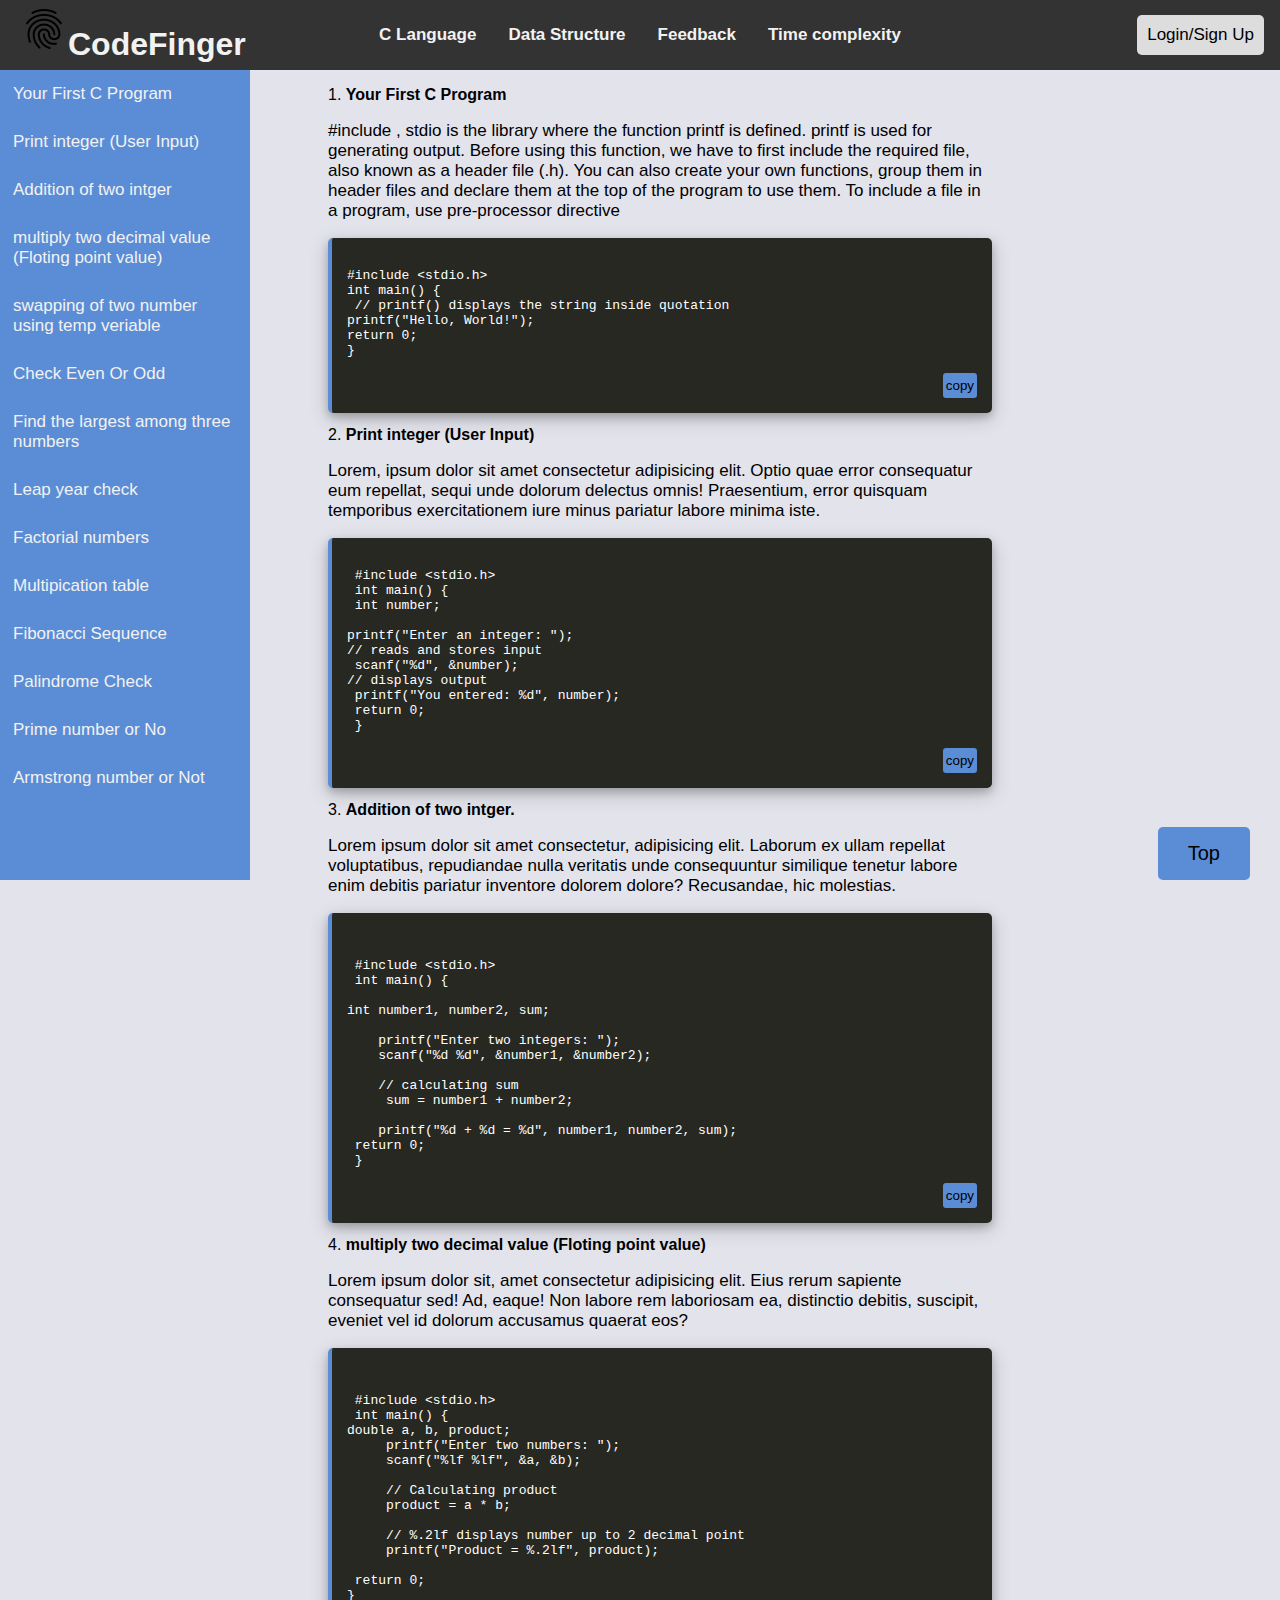
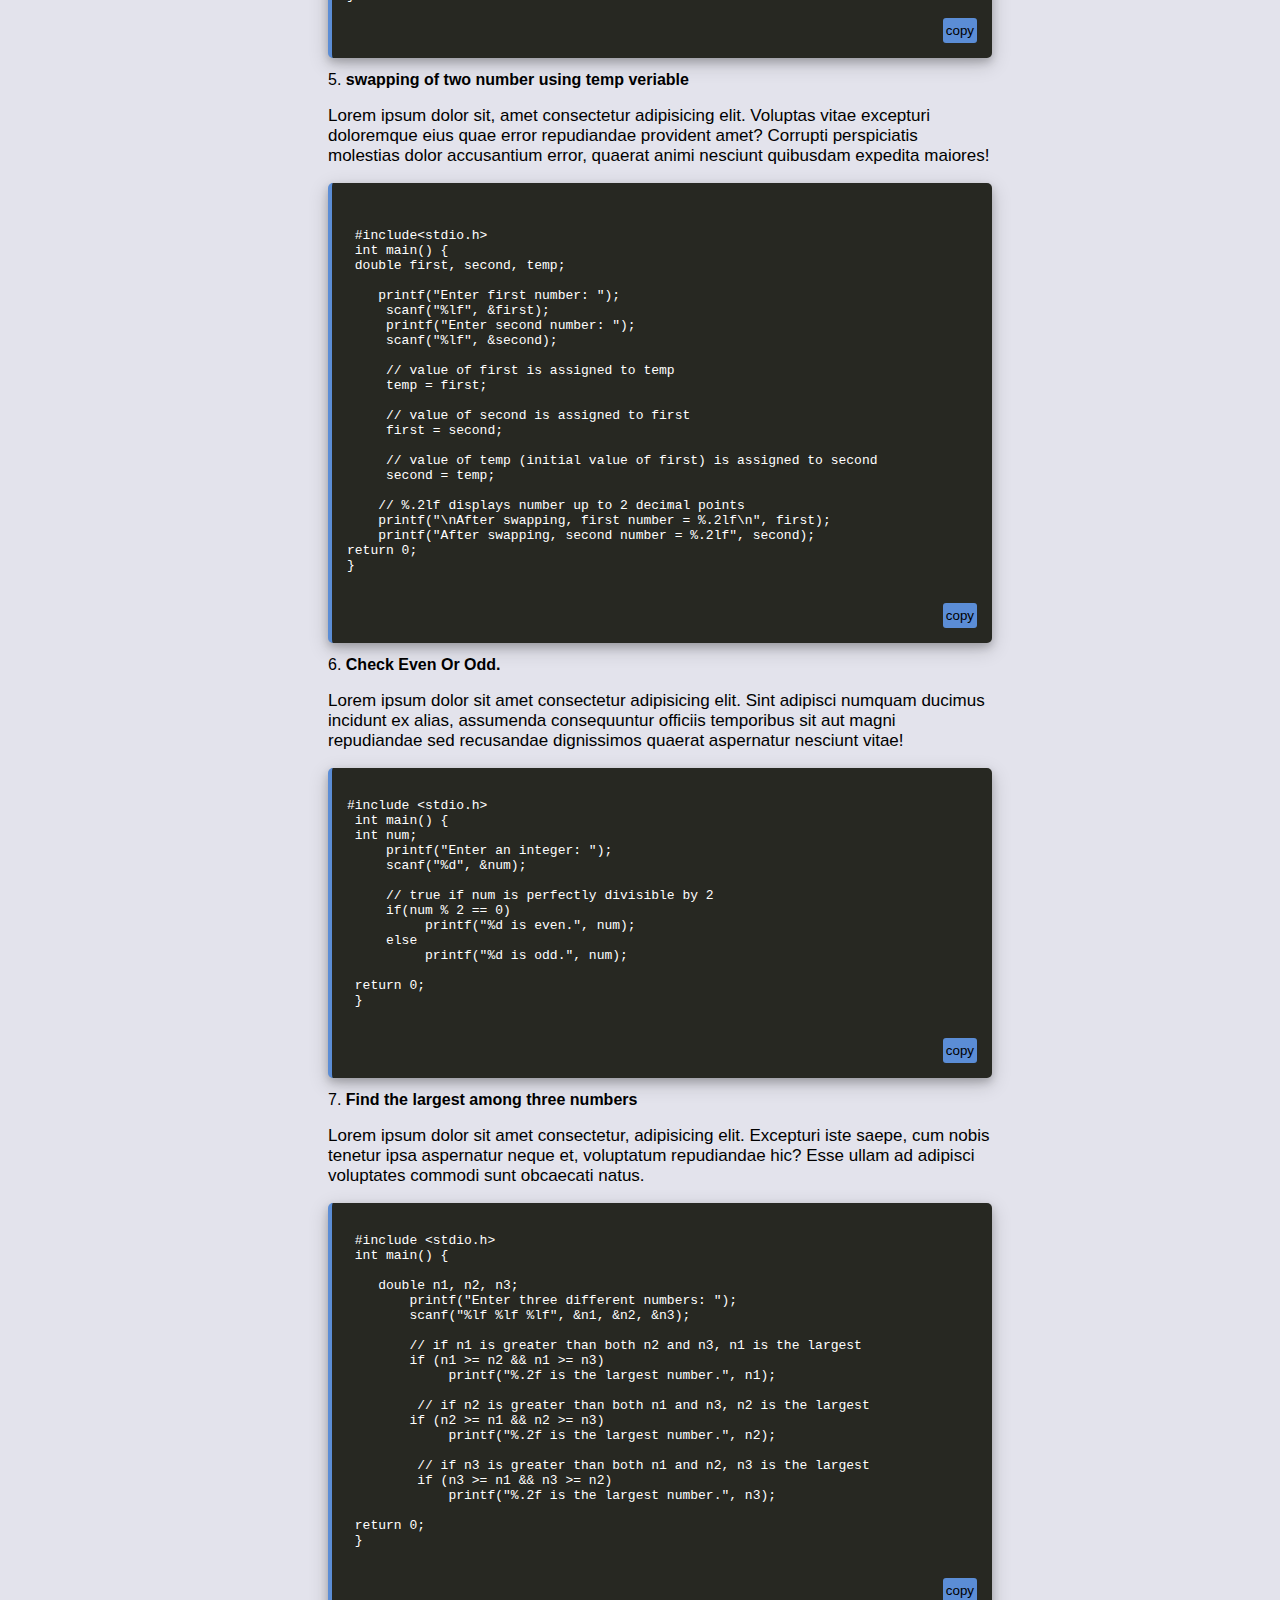
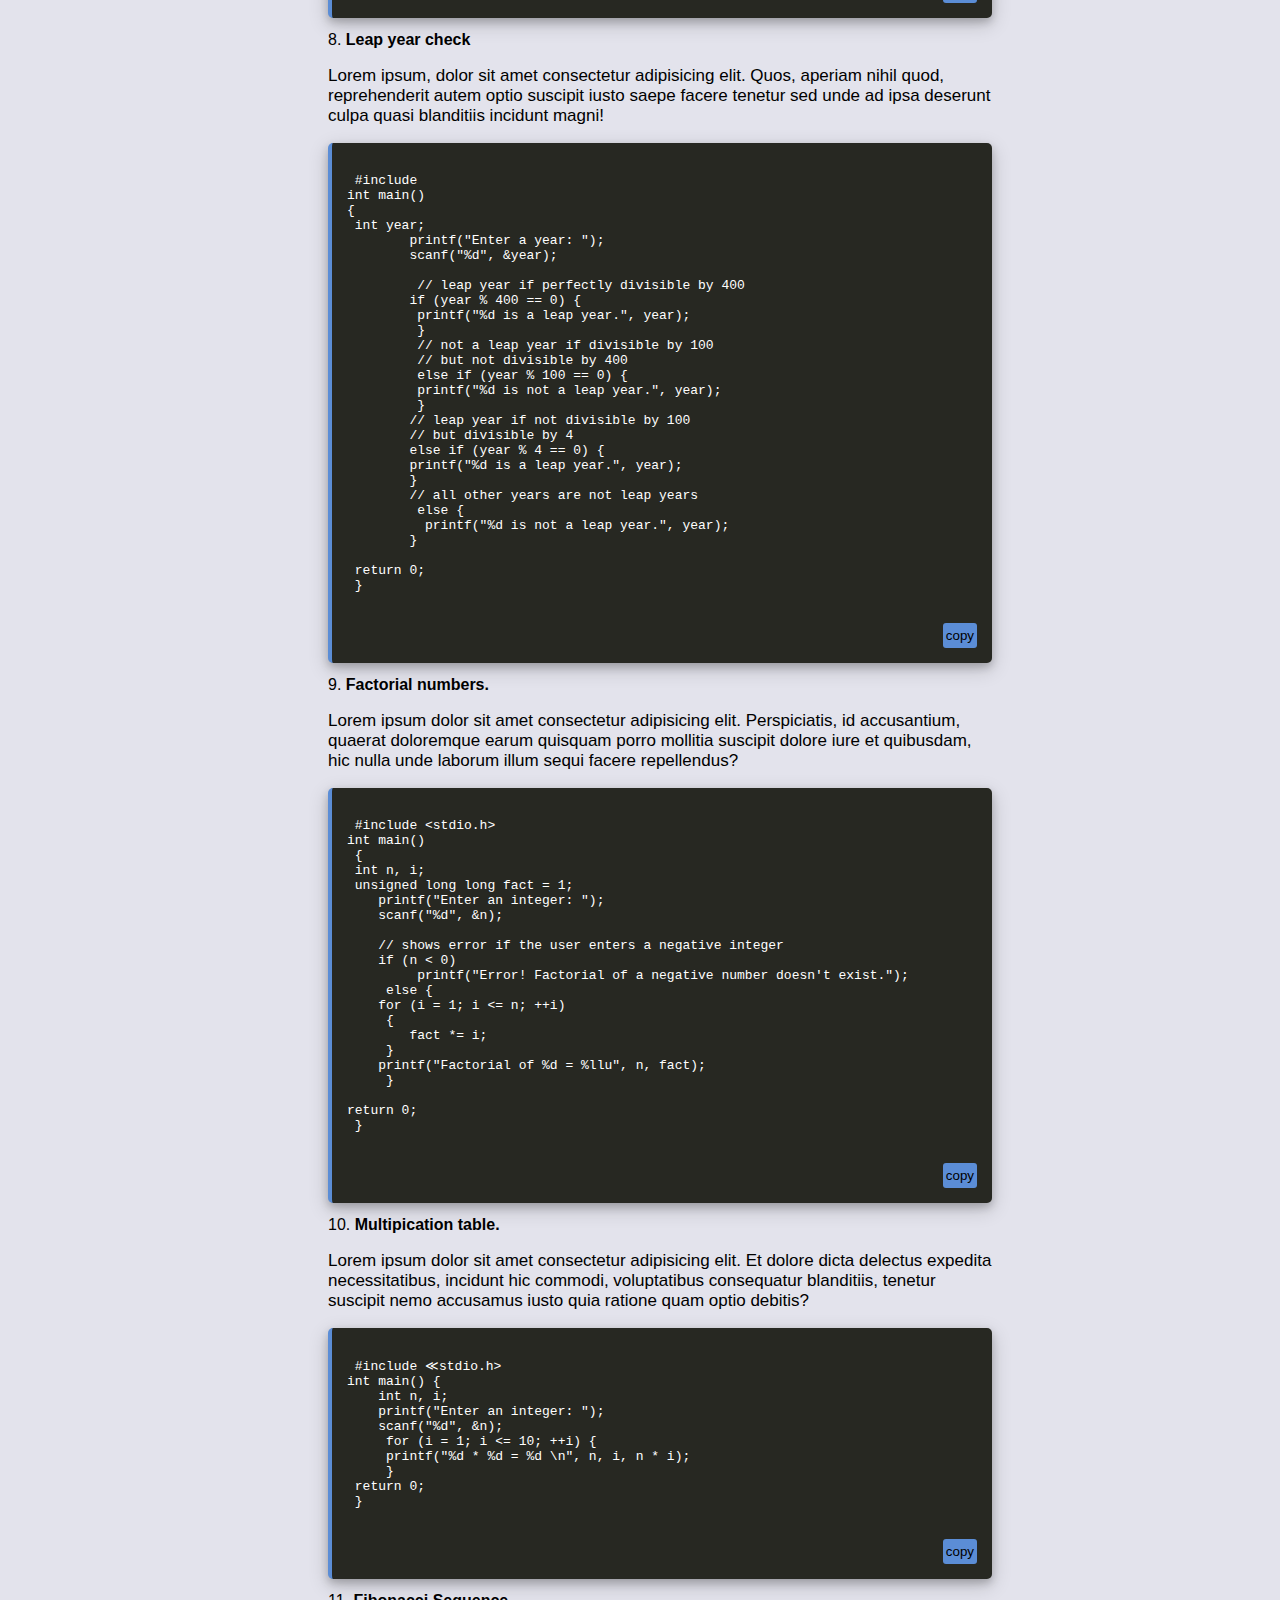
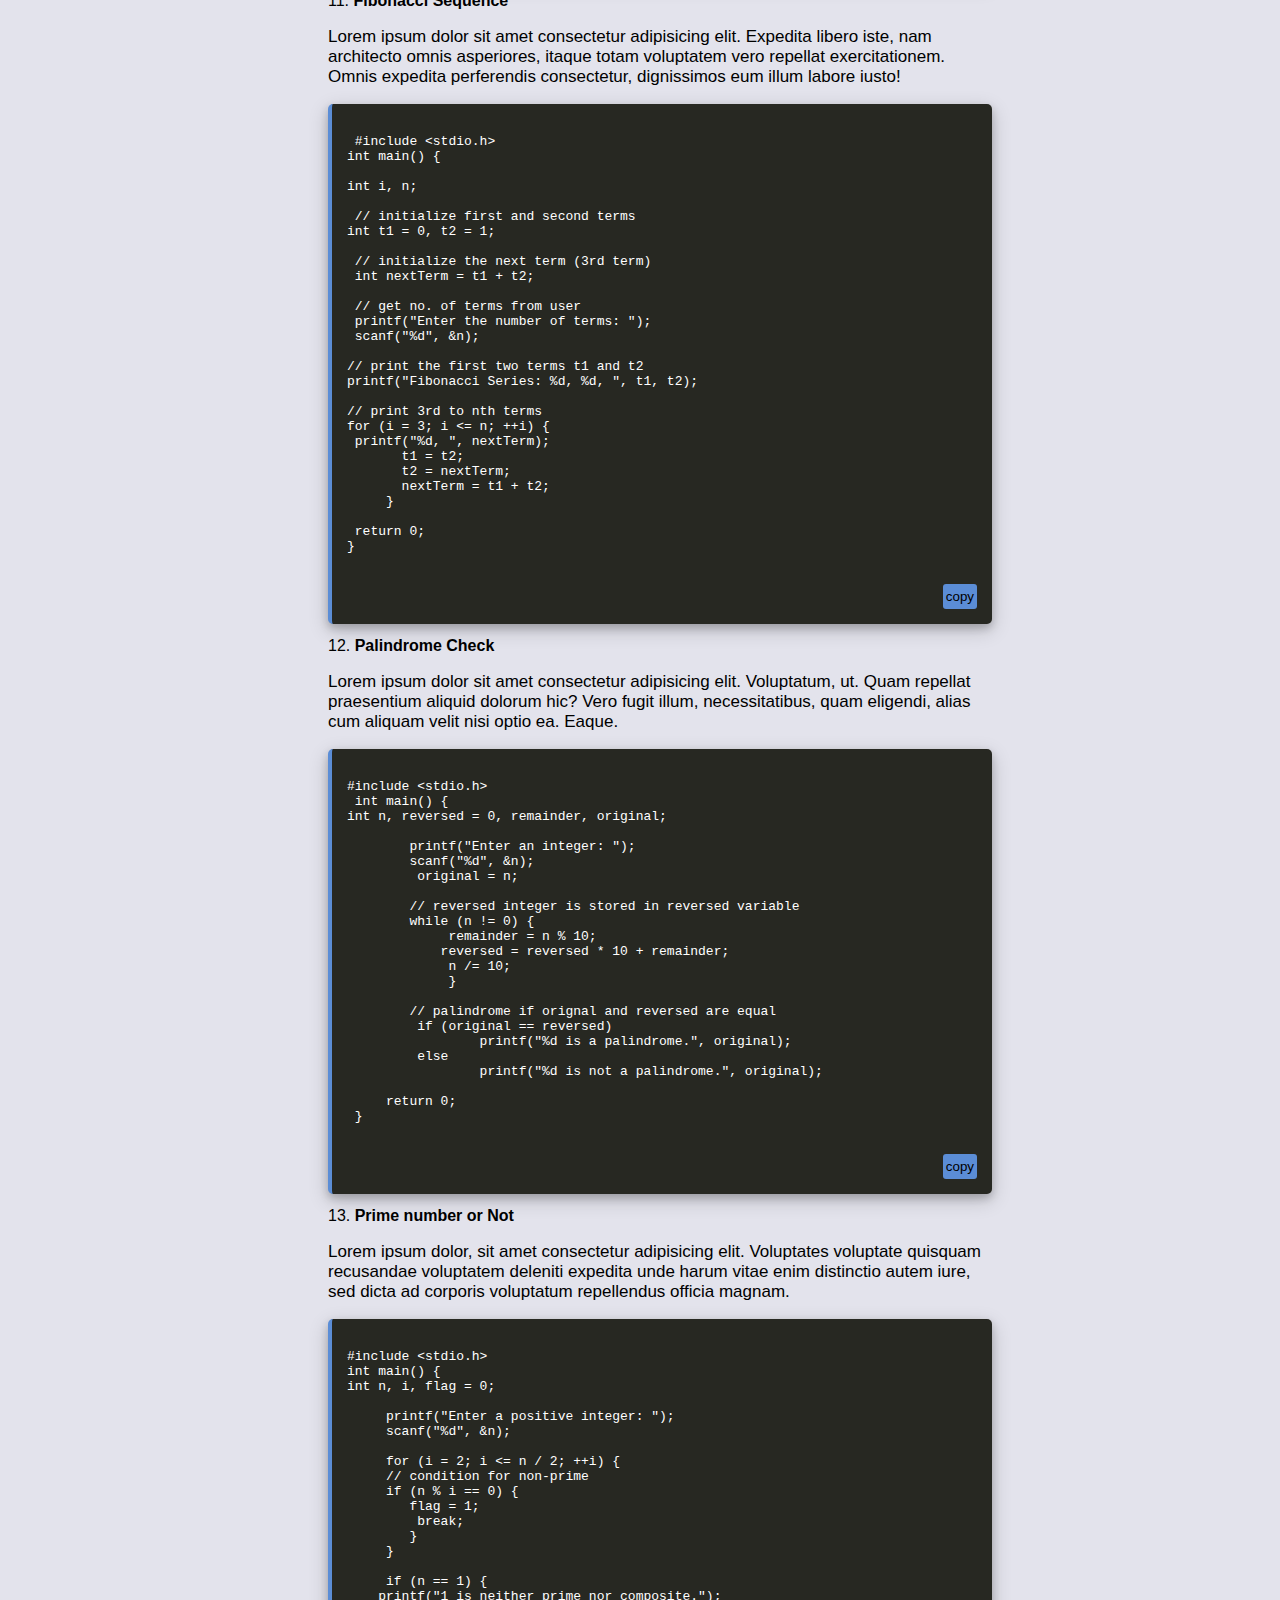
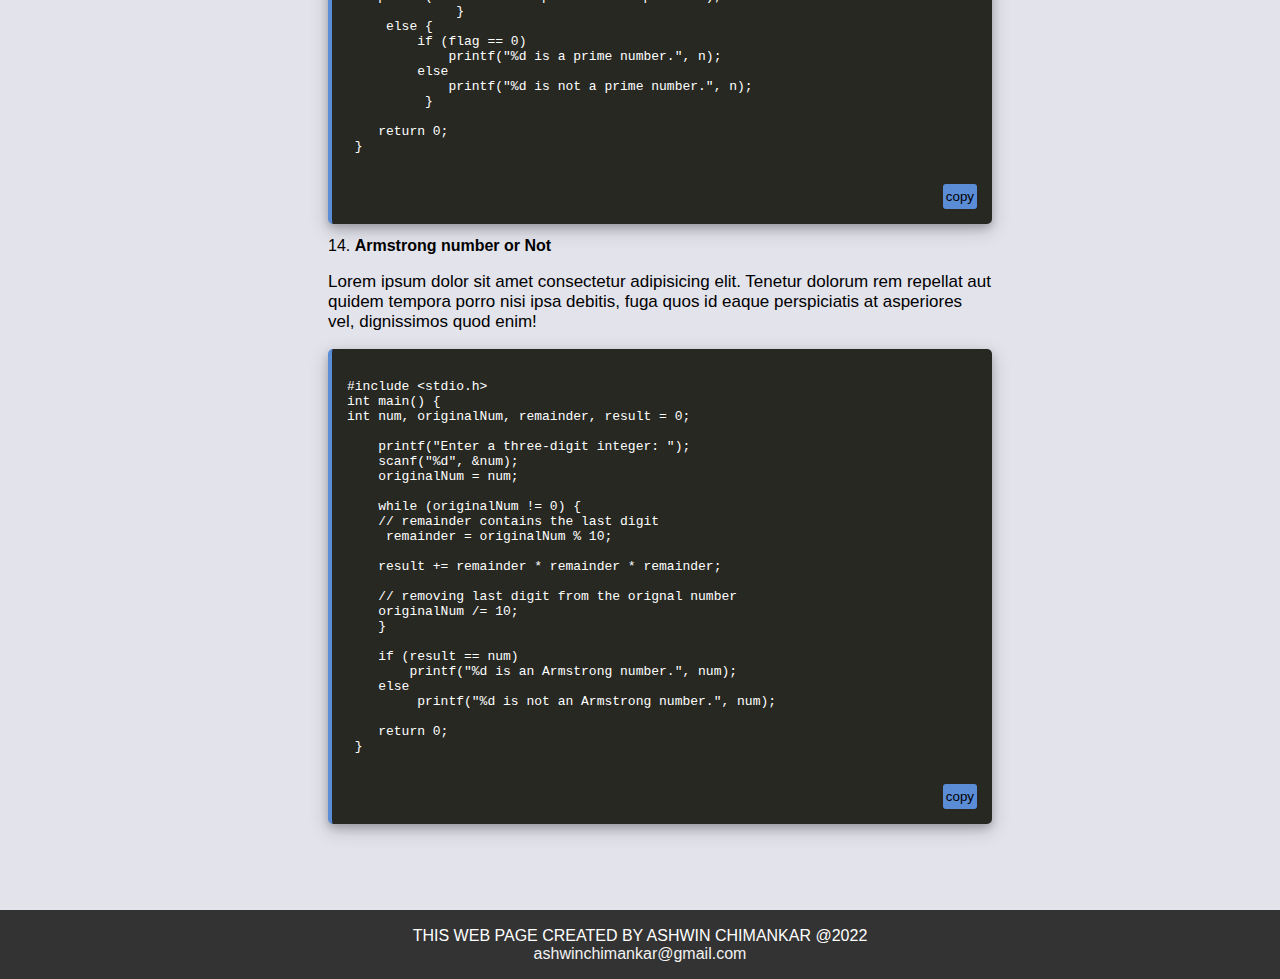
==== c_language.html @ a2d475c0 "new code" ====
<!DOCTYPE html>
<html lang="en">

<head>
    <meta charset="UTF-8">
    <meta name="viewport" content="width=device-width, initial-scale=1.0">
    
    <link rel="preconnect" href="https://fonts.googleapis.com">
    <link rel="preconnect" href="https://fonts.gstatic.com" crossorigin>
    <link href="https://fonts.googleapis.com/css2?family=Karla:wght@200&display=swap" rel="stylesheet">
        <link rel="stylesheet" href="indexpage.css">

     
    <title>c language</title>
</head>

<body>
    
    <button onclick="topFunction()" id="myBtn" title="Go to top">Top</button>
    <nav class="navbar">
        <a href="index.html" target="_self" >
        <div class="logo">
            <span >
              
                    <img src="finger.png" class="finbtn"/>
                  
                </span>
                
            <span class="logoname">
           <h1></b>CodeFinger</b></h1>
        </span>
          </div></a>
        <div class="navelement">
            <b>
                
        <a href="c_language.html" class="a">C Language</a>
        <a href="data_structure.html" class="a">Data Structure</a>
        <a href="feedback.html" class="a">Feedback</a>
        <a href="table.html" class="a">Time complexity</a>
        
    </b>
    </div>
  
        <div class="login-container"><!--buttons for Login/Sign Up-->
            <button type="submit">Login/Sign Up</button>
        </div> 


        <div class="linksection">
            <div class="linksection" id="linksec">
                <a href="#section1" class="link">Your First C Program</a>
                <a href="#section2" class="link">Print integer (User Input)</a>
                <a href="#section3" class="link">Addition of two intger</a>
                <a href="#section4" class="link">multiply two decimal value (Floting point value)</a>
                <a href="#section5" class="link">swapping of two number using temp veriable</a>
                <a href="#section6" class="link">Check Even Or Odd</a>
                <a href="#section7" class="link">Find the largest among three numbers</a>
                <a href="#section8" class="link">Leap year check</a>
                <a href="#section9" class="link">Factorial numbers</a>
                <a href="#section10" class="link">Multipication table</a>
                <a href="#section11" class="link">Fibonacci Sequence</a>
                <a href="#section12" class="link">Palindrome Check</a>
                <a href="#section13" class="link">Prime number or No</a>
                <a href="#section14" class="link">Armstrong number or Not</a>
            </div>
            </div>
        
    </nav>
      
    <!--<nav>
    <span class="logo"><img src="copy.png" alt=""></span>
    <div class="content center">
         C language Cheatsheet
    </div>
    </nav>-->

<main>
    
 <div class="container1">
    <ol>
        <li><b id="section1">Your First C Program </b>
            <p class="detail">#include <stdio.h>, stdio is the library where the function printf is defined. printf is used for generating output. Before using this function, we have to first include the required file, also known as a header file (.h).

                You can also create your own functions, group them in header files and declare them at the top of the program to use them. To include a file in a program, use pre-processor directive</p>
                
                
             <pre class="panda"><code id="content-copy"> 
#include &lt;stdio.h&gt;
int main() {
 // printf() displays the string inside quotation
printf("Hello, World!");
return 0;
}
</code>
    <button  id="btn-copy" onclick="copy('content-copy')" class="btn" >copy</button>
</pre>
            </li> 


            
  <li><b id="section2">Print integer (User Input)</b>
    <p class="detail">Lorem, ipsum dolor sit amet consectetur adipisicing elit. Optio quae error consequatur eum repellat, sequi unde dolorum delectus omnis! Praesentium, error quisquam temporibus exercitationem iure minus pariatur labore minima iste.</p>
          <pre class="panda"><code id="content-copy2">
 #include &lt;stdio.h&gt;
 int main() {   
 int number;
                                                
printf("Enter an integer: ");                                           
// reads and stores input
 scanf("%d", &number);                                               
// displays output
 printf("You entered: %d", number);                                    
 return 0;
 }
</code>
   <button  id="btn-copy2" onclick="copy('content-copy2')" class="btn" >copy</button> 
</pre>
</li> 
    

 <li><b id="section3">Addition of two intger.</b>
    <p class="detail">Lorem ipsum dolor sit amet consectetur, adipisicing elit. Laborum ex ullam repellat voluptatibus, repudiandae nulla veritatis unde consequuntur similique tenetur labore enim debitis pariatur inventore dolorem dolore? Recusandae, hic molestias.</p>
        <pre class="panda"><code id="content-copy3">
            
 #include &lt;stdio.h&gt;
 int main() {    
                    
int number1, number2, sum;
                        
    printf("Enter two integers: ");
    scanf("%d %d", &number1, &number2);
                    
    // calculating sum
     sum = number1 + number2;      
                        
    printf("%d + %d = %d", number1, number2, sum);
 return 0;
 }                         
   </code>
   <button  id="btn-copy3" onclick="copy('content-copy3')" class="btn" >copy</button> 
</pre>
           </li> 


 <li><b id="section4">multiply two decimal value (Floting point value)</b>
    <p class="detail">Lorem ipsum dolor sit, amet consectetur adipisicing elit. Eius rerum sapiente consequatur sed! Ad, eaque! Non labore rem laboriosam ea, distinctio debitis, suscipit, eveniet vel id dolorum accusamus quaerat eos?</p>
          <pre class="panda"><code id="content-copy4">
            
 #include &lt;stdio.h&gt;
 int main() {
double a, b, product;
     printf("Enter two numbers: ");
     scanf("%lf %lf", &a, &b);  
                 
     // Calculating product
     product = a * b;
                
     // %.2lf displays number up to 2 decimal point
     printf("Product = %.2lf", product);
                    
 return 0;
}
</code>
<button  id="btn-copy4" onclick="copy('content-copy4')" class="btn" >copy</button> 
</pre>
</li>
<!--<button type="button" class="btn" onclick="CopyToClipboard('copy_txt');return false;">copy</button> -->


<li><b id="section5">swapping of two number using temp veriable</b>
    <p class="detail">Lorem ipsum dolor sit, amet consectetur adipisicing elit. Voluptas vitae excepturi doloremque eius quae error repudiandae provident amet? Corrupti perspiciatis molestias dolor accusantium error, quaerat animi nesciunt quibusdam expedita maiores!</p>
    <pre class="panda"><code id="content-copy5">
        
 #include&lt;stdio.h&gt;
 int main() {
 double first, second, temp;
         
    printf("Enter first number: ");
     scanf("%lf", &first);
     printf("Enter second number: ");
     scanf("%lf", &second);
        
     // value of first is assigned to temp
     temp = first;
        
     // value of second is assigned to first
     first = second;
        
     // value of temp (initial value of first) is assigned to second
     second = temp;
        
    // %.2lf displays number up to 2 decimal points
    printf("\nAfter swapping, first number = %.2lf\n", first);
    printf("After swapping, second number = %.2lf", second);
return 0;
}

</code>
<button  id="btn-copy5" onclick="copy('content-copy5')" class="btn" >copy</button> 
</pre>
</li>
 

<li><b id="section6">Check Even Or Odd.</b>
    <p class="detail">
        Lorem ipsum dolor sit amet consectetur adipisicing elit. Sint adipisci numquam ducimus incidunt ex alias, assumenda consequuntur officiis temporibus sit aut magni repudiandae sed recusandae dignissimos quaerat aspernatur nesciunt vitae!
    </p>
    <pre class="panda"><code id="content-copy6">
#include &lt;stdio.h&gt;
 int main() {
 int num;
     printf("Enter an integer: ");
     scanf("%d", &num);
        
     // true if num is perfectly divisible by 2
     if(num % 2 == 0)
          printf("%d is even.", num);
     else
          printf("%d is odd.", num);
            
 return 0;
 }
                                 
</code>
<button  id="btn-copy6" onclick="copy('content-copy6')" class="btn" >copy</button> 
</pre>
       </li>


       
<li><b id="section7">Find the largest among three numbers</b>
    <p class="detail">Lorem ipsum dolor sit amet consectetur, adipisicing elit. Excepturi iste saepe, cum nobis tenetur ipsa aspernatur neque et, voluptatum repudiandae hic? Esse ullam ad adipisci voluptates commodi sunt obcaecati natus.</p>
    <pre class="panda"><code id="content-copy7">
 #include &lt;stdio.h&gt;
 int main() {

    double n1, n2, n3;
        printf("Enter three different numbers: ");
        scanf("%lf %lf %lf", &n1, &n2, &n3);
        
        // if n1 is greater than both n2 and n3, n1 is the largest
        if (n1 >= n2 && n1 >= n3)
             printf("%.2f is the largest number.", n1);
        
         // if n2 is greater than both n1 and n3, n2 is the largest
        if (n2 >= n1 && n2 >= n3)
             printf("%.2f is the largest number.", n2);
        
         // if n3 is greater than both n1 and n2, n3 is the largest
         if (n3 >= n1 && n3 >= n2)
             printf("%.2f is the largest number.", n3);
        
 return 0;
 }
                   
</code>
<button  id="btn-copy7" onclick="copy('content-copy7')" class="btn" >copy</button> 
</pre>
       </li>

 <li><b id="section8">Leap year check</b>
    <p class="detail">Lorem ipsum, dolor sit amet consectetur adipisicing elit. Quos, aperiam nihil quod, reprehenderit autem optio suscipit iusto saepe facere tenetur sed unde ad ipsa deserunt culpa quasi blanditiis incidunt magni!</p>
        <pre class="panda"><code id="content-copy8">
 #include <stdio.h>
int main() 
{
 int year;
        printf("Enter a year: ");
        scanf("%d", &year);
                
         // leap year if perfectly divisible by 400
        if (year % 400 == 0) {
         printf("%d is a leap year.", year);
         }
         // not a leap year if divisible by 100
         // but not divisible by 400
         else if (year % 100 == 0) {
         printf("%d is not a leap year.", year);
         }
        // leap year if not divisible by 100
        // but divisible by 4
        else if (year % 4 == 0) {
        printf("%d is a leap year.", year);
        }
        // all other years are not leap years
         else {
          printf("%d is not a leap year.", year);
        }
                
 return 0;
 }
                       
    </code>
    <button  id="btn-copy8" onclick="copy('content-copy8')" class="btn" >copy</button> 
</pre>
           </li>

<li><b id="section9">Factorial numbers.</b>
    <p class="detail">Lorem ipsum dolor sit amet consectetur adipisicing elit. Perspiciatis, id accusantium, quaerat doloremque earum quisquam porro mollitia suscipit dolore iure et quibusdam, hic nulla unde laborum illum sequi facere repellendus?</p>
        <pre class="panda"><code id="content-copy9">
 #include &lt;stdio.h&gt;
int main()
 {
 int n, i;
 unsigned long long fact = 1;
    printf("Enter an integer: ");
    scanf("%d", &n);
            
    // shows error if the user enters a negative integer
    if (n &lt; 0)
         printf("Error! Factorial of a negative number doesn't exist.");
     else {
    for (i = 1; i &lt;= n; ++i)
     {
        fact *= i;
     }
    printf("Factorial of %d = %llu", n, fact);
     }
            
return 0;
 }
            
    </code>
    <button  id="btn-copy9" onclick="copy('content-copy9')" class="btn" >copy</button> 
</pre>
</li>


<li><b id="section10">Multipication table.</b>
    <p class="detail">Lorem ipsum dolor sit amet consectetur adipisicing elit. Et dolore dicta delectus expedita necessitatibus, incidunt hic commodi, voluptatibus consequatur blanditiis, tenetur suscipit nemo accusamus iusto quia ratione quam optio debitis?</p>
    <pre class="panda"><code id="content-copy10">
 #include &ll;stdio.h&gt;
int main() {
    int n, i;
    printf("Enter an integer: ");
    scanf("%d", &n);
     for (i = 1; i &lt;= 10; ++i) {
     printf("%d * %d = %d \n", n, i, n * i);
     }
 return 0;
 }
                   
</code>
<button  id="btn-copy10" onclick="copy('content-copy10')" class="btn" >copy</button> 
</pre>
</li>


<li><b id="section11">Fibonacci Sequence</b>
    <p class="detail">Lorem ipsum dolor sit amet consectetur adipisicing elit. Expedita libero iste, nam architecto omnis asperiores, itaque totam voluptatem vero repellat exercitationem. Omnis expedita perferendis consectetur, dignissimos eum illum labore iusto!</p>
    <pre class="panda"><code id="content-copy11">
 #include &lt;stdio.h&gt;
int main() {
            
int i, n;
            
 // initialize first and second terms
int t1 = 0, t2 = 1;
            
 // initialize the next term (3rd term)
 int nextTerm = t1 + t2;
            
 // get no. of terms from user
 printf("Enter the number of terms: ");
 scanf("%d", &n);
            
// print the first two terms t1 and t2
printf("Fibonacci Series: %d, %d, ", t1, t2);
            
// print 3rd to nth terms
for (i = 3; i &lt;= n; ++i) {
 printf("%d, ", nextTerm);
       t1 = t2;
       t2 = nextTerm;
       nextTerm = t1 + t2;
     }
            
 return 0;
}
                               
</code>
<button  id="btn-copy11" onclick="copy('content-copy11')" class="btn" >copy</button> 
</pre>
</li>


<li><b id="section12">Palindrome Check</b>
    <p class="detail">Lorem ipsum dolor sit amet consectetur adipisicing elit. Voluptatum, ut. Quam repellat praesentium aliquid dolorum hic? Vero fugit illum, necessitatibus, quam eligendi, alias cum aliquam velit nisi optio ea. Eaque.</p>
    <pre class="panda"><code id="content-copy12">
#include &lt;stdio.h&gt;
 int main() {
int n, reversed = 0, remainder, original;
                
        printf("Enter an integer: ");
        scanf("%d", &n);
         original = n;
            
        // reversed integer is stored in reversed variable
        while (n != 0) {
             remainder = n % 10;
            reversed = reversed * 10 + remainder;
             n /= 10;
             }
            
        // palindrome if orignal and reversed are equal
         if (original == reversed)
                 printf("%d is a palindrome.", original);
         else
                 printf("%d is not a palindrome.", original);
            
     return 0;
 }
                   
</code>
<button  id="btn-copy12" onclick="copy('content-copy12')" class="btn" >copy</button> 
</pre>
</li>



<li><b id="section13">Prime number or Not</b>
    <p class="detail">Lorem ipsum dolor, sit amet consectetur adipisicing elit. Voluptates voluptate quisquam recusandae voluptatem deleniti expedita unde harum vitae enim distinctio autem iure, sed dicta ad corporis voluptatum repellendus officia magnam.</p>
    <pre class="panda"><code id="content-copy13">
#include &lt;stdio.h&gt;
int main() {
int n, i, flag = 0;
             
     printf("Enter a positive integer: ");
     scanf("%d", &n);
            
     for (i = 2; i &lt;= n / 2; ++i) {
     // condition for non-prime
     if (n % i == 0) {
        flag = 1;
         break;
        }
     }
            
     if (n == 1) {
    printf("1 is neither prime nor composite.");
              } 
     else {
         if (flag == 0)
             printf("%d is a prime number.", n);
         else
             printf("%d is not a prime number.", n);
          }
            
    return 0;
 }
                   
</code>
<button  id="btn-copy13" onclick="copy('content-copy13')" class="btn" >copy</button> 
</pre>
</li>



<li><b id="section14">Armstrong number or Not</b>
    <p class="detail">Lorem ipsum dolor sit amet consectetur adipisicing elit. Tenetur dolorum rem repellat aut quidem tempora porro nisi ipsa debitis, fuga quos id eaque perspiciatis at asperiores vel, dignissimos quod enim!</p>
    <pre class="panda"><code id="content-copy14">
#include &lt;stdio.h&gt;
int main() {
int num, originalNum, remainder, result = 0;
           
    printf("Enter a three-digit integer: ");
    scanf("%d", &num);
    originalNum = num;
        
    while (originalNum != 0) {
    // remainder contains the last digit
     remainder = originalNum % 10;
                
    result += remainder * remainder * remainder;
                
    // removing last digit from the orignal number
    originalNum /= 10;
    }
        
    if (result == num)
        printf("%d is an Armstrong number.", num);
    else
         printf("%d is not an Armstrong number.", num);
        
    return 0;
 }
                       
</code>
<button  id="btn-copy14" onclick="copy('content-copy14')" class="btn" >copy</button> 
</pre>
</li>
    </ol>
 </div>

 
 
</main>

<footer> 
    <p>THIS WEB PAGE CREATED BY ASHWIN CHIMANKAR @2022<br>
    <a href="ashwinchimankar@gmail.com">ashwinchimankar@gmail.com</a></p>
  </footer>
 </body>
  <script src="maincode.js"></script>
 </html>
---- indexpage.css ----
body,html {padding:0;scroll-behavior: smooth;  }

body {
  font-family: 'Karla', sans-serif;
  font-family: 'Open Sans', sans-serif;
  font-family: 'Roboto', sans-serif;
  background-color: #e3e3ec;
 
  margin: 0px;
  padding: 0px;
  /*background: url('abc.png');*/
}

.dropbtn {
  background-color: rgb(91, 141, 214);
  color: white;
  padding: 16px;
  font-size: 16px;
  border: none;
  
}

.dropdown {
  float: left;
  position: absolute;
  top: 50%;
  left: 50%;
  
}

.dropdown-content {
  display: none;
  position: absolute;
  background-color: #f1f1f1;
  min-width: 160px;
  

}

.dropdown-content a {
  color: black;
  padding: 12px 16px;
  text-decoration: none;
  display: block;
}

.dropdown-content a:hover {background-color: #ddd;}

.dropdown:hover .dropdown-content {display: block;}





#myBtn {
  
  position: fixed;
  bottom: 20px;
  right: 30px;
  font-size: 20px;
  border: none;
  background-color:  rgb(91, 141, 214);
  color: black;
  cursor: pointer;
  padding: 15px 30px;
  border-radius: 5px;
 
}

.navbar {
  overflow: hidden;
  background-color: #333;
  position:fixed;
  height: 70px;
  top: 0;
  width: 100%;
}
.navelement{
  float: none;
  position: absolute;
  top: 50%;
  left: 50%;
  transform: translate(-50%, -50%);
}

.login-container button {
  float: right;
  padding: 10px;
  padding-top: 10px;
  margin-top: 15px;
  margin-right: 16px;
  background: #ddd;
  font-size: 17px;
  border: none;
  cursor: pointer;
  border-radius: 5px;
}

.login-container button:hover {
  background: rgb(127, 147, 236);
}
.logo{
  
  float: left;
  color: #f2f2f2;
  padding-left: 20px;
  padding-top: 5px;
}
.logoname{
  float: right;
  
}

.detail{
  font-style: normal;
  font-size: 17px;
}

.linksection {
  position: fixed;
  left: 0;
  text-align: end;
 background-color: rgb(91, 141, 214); 
  width: 250px;
  margin: 35px 0px;

  
}
.link{
  border-radius: 3px;
  margin: 0px 3px;
  text-align: left;
 
}
.linksection a{
  text-decoration: none;
  color:white;
  
  
}

.linksection a:hover{
  background: #ddd;
  color: black;
}


.linksection a {
  float: left;
  display: block;
  color: #f2f2f2;
  text-align: left;
  padding: 14px 10px;
  text-decoration: none;
  font-size: 17px;
  
}
#linksec{
  overflow-y: scroll;
  overflow-x: hidden;
  height: 90%;
}



.panda{
 
  background: #272822;
  color: rgb(255, 255, 255);
  border-radius: 5px;
  padding-left: 15px;
  padding-right: 15px;
  padding-bottom: 15px;
  padding-top: 15px;
  overflow: auto;
  border-left: 4px solid  rgb(91, 141, 214);
 box-shadow: 0 4px 8px 0 rgba(0, 0, 0, 0.2), 0 6px 20px 0 rgba(0, 0, 0, 0.19);
  
}
.btn{
  float: right;
  border-radius: 3px;
  border: none;
  padding: 5px 3px;
  background-color: rgb(91, 141, 214);
  
}
.btn:hover{
  cursor: pointer;
}


.navelement a {
  float: left;
  display: block;
  color: #f2f2f2;
  text-align: center;
  padding: 14px 16px;
  text-decoration: none;
  font-size: 17px;
}

.navelement a:hover {
  background: #ddd;
  color: black;
  border-bottom: 4px solid  rgb(91, 141, 214);
}



.container1{
  /* background-color: red; */
  width: 55vw;
  padding: 70px 50px;
  margin: auto;
  list-style-position: inside;
  
  /*font-family: 'Roboto', sans-serif;
  font-weight: bold;*/
}

.form-container {
  width: 600px;
  margin: auto;
 
}

.form-box{
  background-color: #333;
  
  padding: 0px 15px;
  height: 700px;
 overflow: hidden;
 border-radius: 5px;
  
}
.img{
  margin: 80px 0px;
  padding: 0px 10px;
}


  input[type=text],input[type=mail],textarea {
    width: 530px;
    padding: 15px;
    margin: 5px 0 22px 0;
    border: none;
    background: #f1f1f1;
    resize: none;
  }
  
  input[type=text]:focus, input[type=password]:focus {
    background-color: #ddd;
    outline: none;
  }
  
  /* Set a style for the submit button */
  .formbtn {
    background-color:rgb(91, 141, 214);
    color: white;
    padding: 16px 20px;
    border: none;
    cursor: pointer;
  border-radius: 5px;
   
  }
  
  #color{
    color: #f1f1f1;
  }

/*query for code font size*/ 
  @media screen and (max-width: 550px){
    .container1{ font-size: 12px ; }
  }
  
/*query for code detail font size*/
  @media screen and (max-width: 550px){
    .detail{ font-size: 15px ; }
  }

/*for container size*/
  @media screen and (max-width: 260px){
    .container1{ width: auto ; padding: 70px 8px; }
  }

@media screen and (max-width: 550px){
  .container1{ width: auto ; margin: auto; padding: 70px 10px;}
}

@media screen and (max-width: 550px){
  .container1{ width: auto ; margin: auto; padding: 70px 10px;}
}

@media screen and (max-width: 1000px){
  .container1{ width: auto  ; margin: auto; padding: 70px 10px; }
}


@media screen and (max-width: 580px){
  .img{ background-image: none; background-color: #333;}
}



@media screen and (max-width: 570px){
  #myBtn{ padding: 8px 8px; font-size: 15px;}
}


/*for size bar */

@media screen and (max-width : 1920px){
  .linksection{
  visibility:visible;
  }
}
@media screen and (max-width : 1000px){
 
 .linksection{
  visibility:hidden;
  }
}




@media screen and (max-width : 1920px){
  .navelement{
  visibility:visible;
  }
}
@media screen and (max-width : 800px){
 
 .navelement{
  visibility:hidden;
  }
}





footer {
  text-align: center;
  padding: 1px;
  background-color: rgb(51 51 51);
  color: white;
  overflow: hidden;
}

footer a{
  text-decoration: none;
  color: #f2f2f2;
}
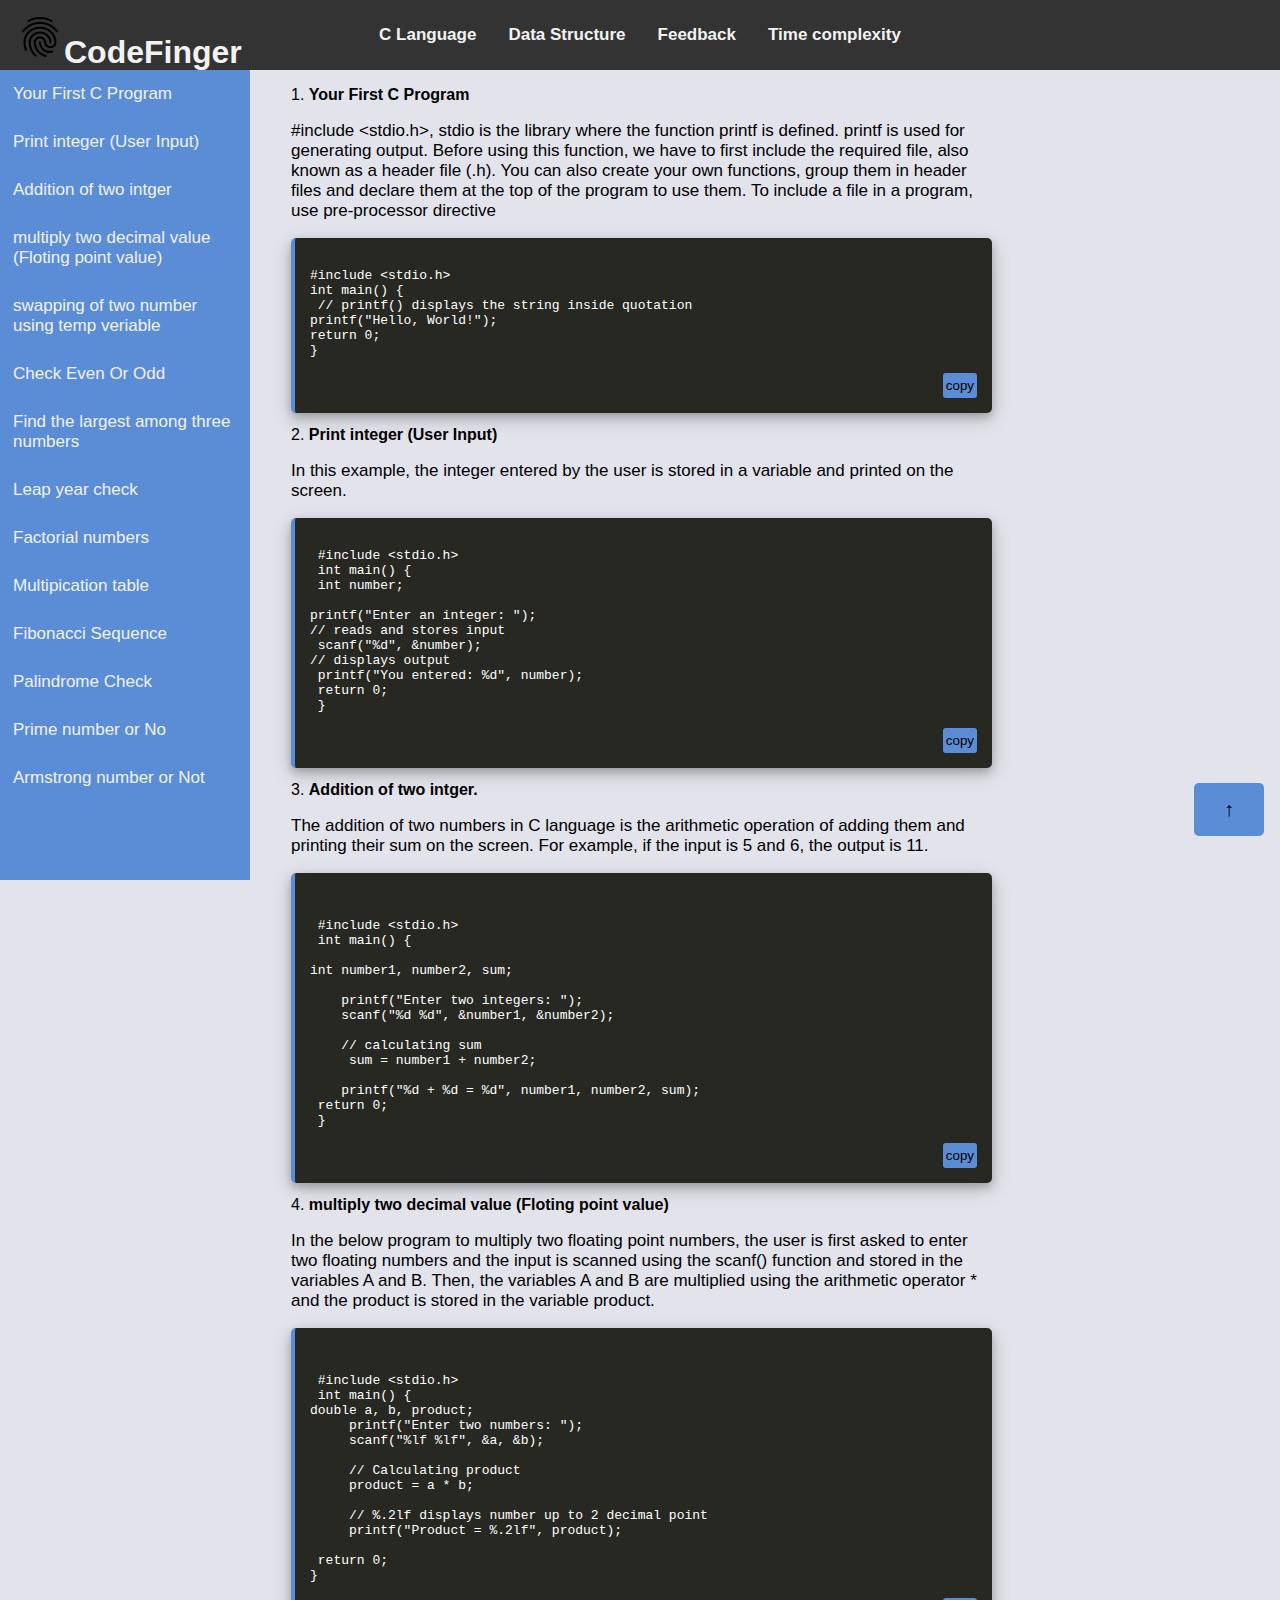
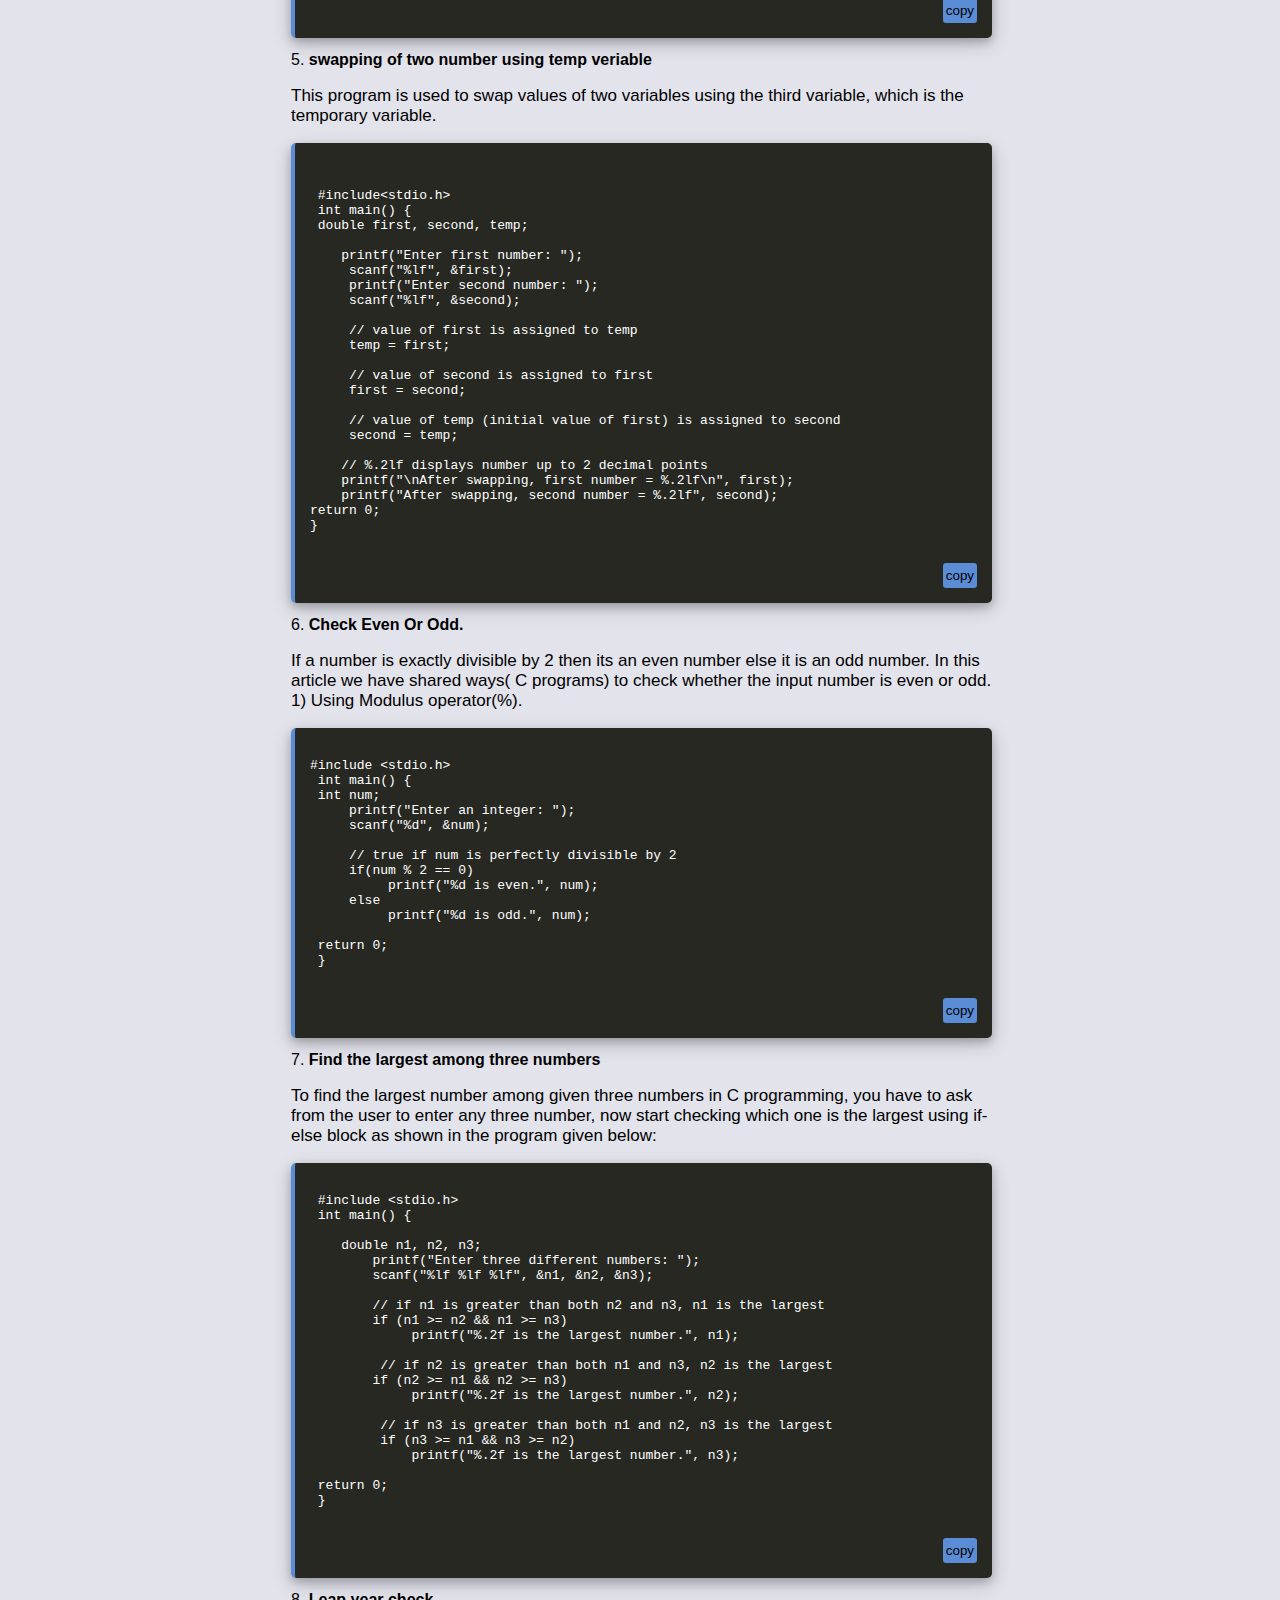
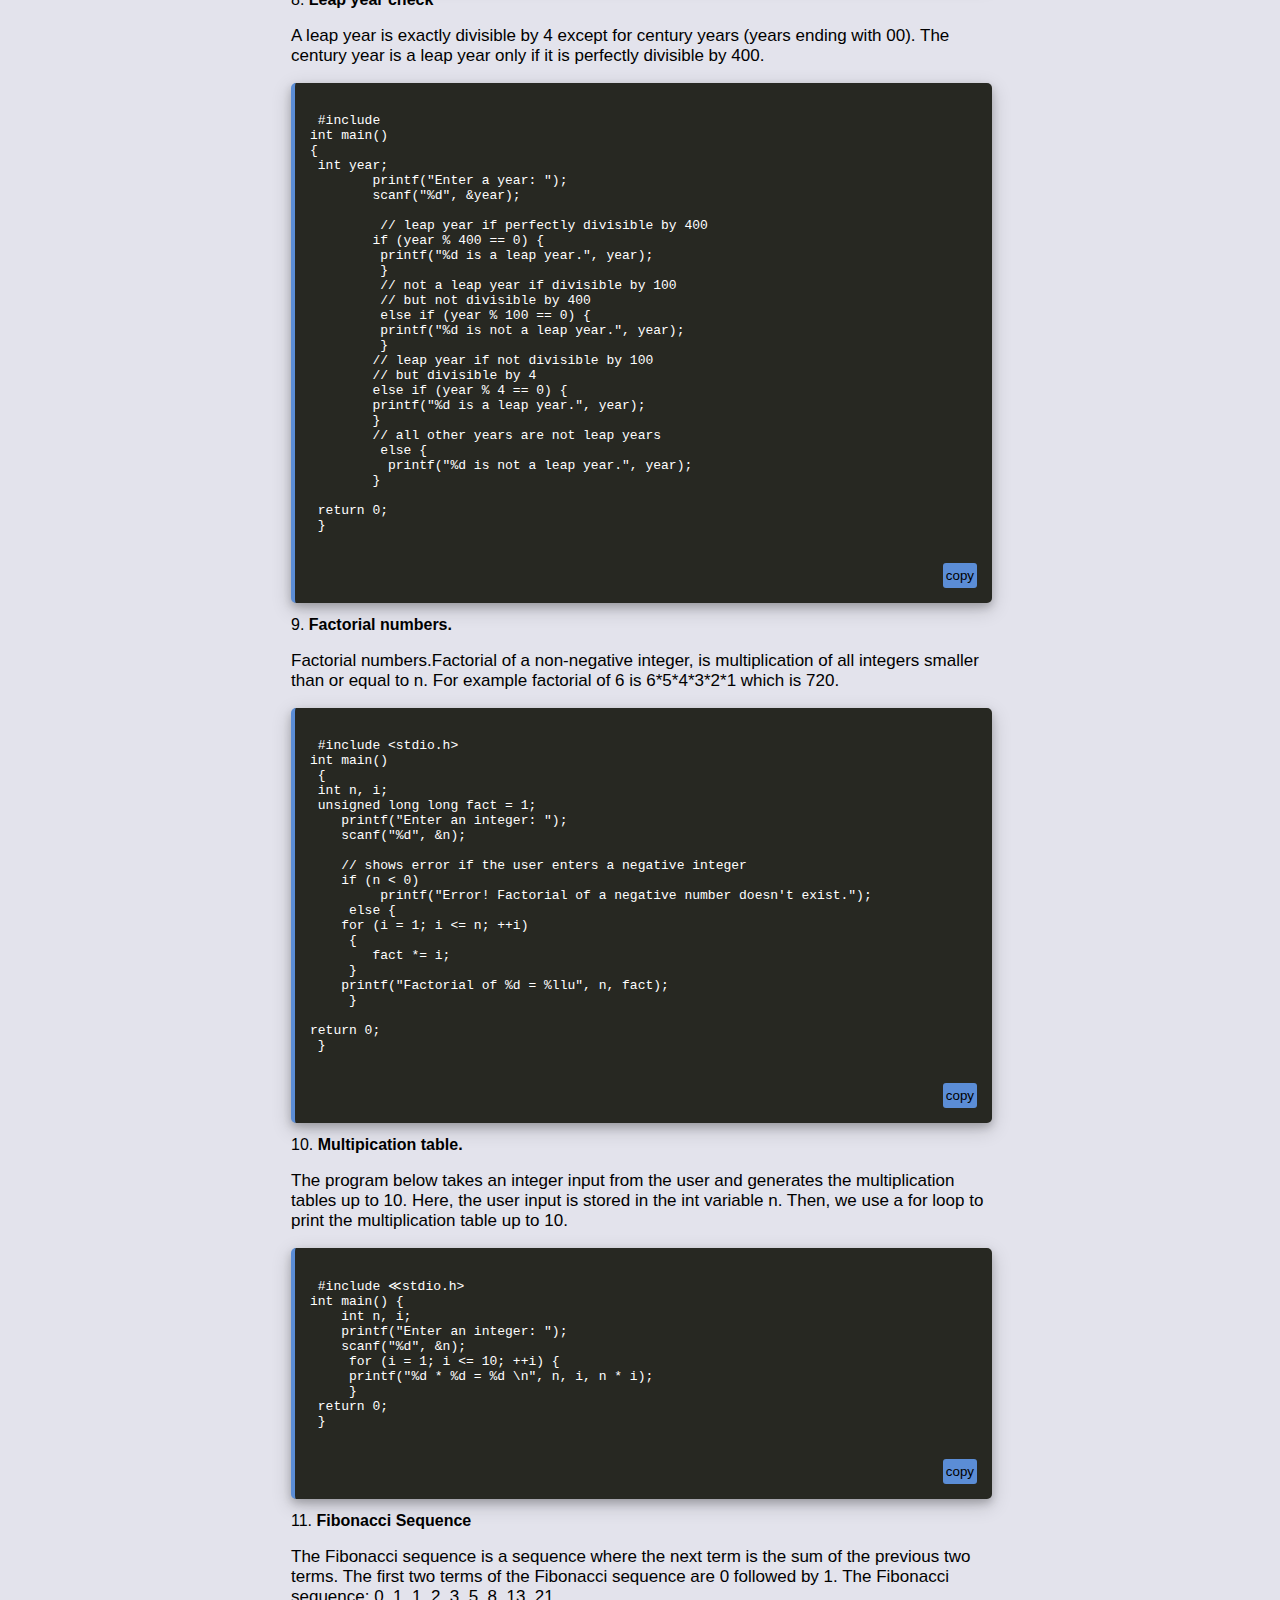
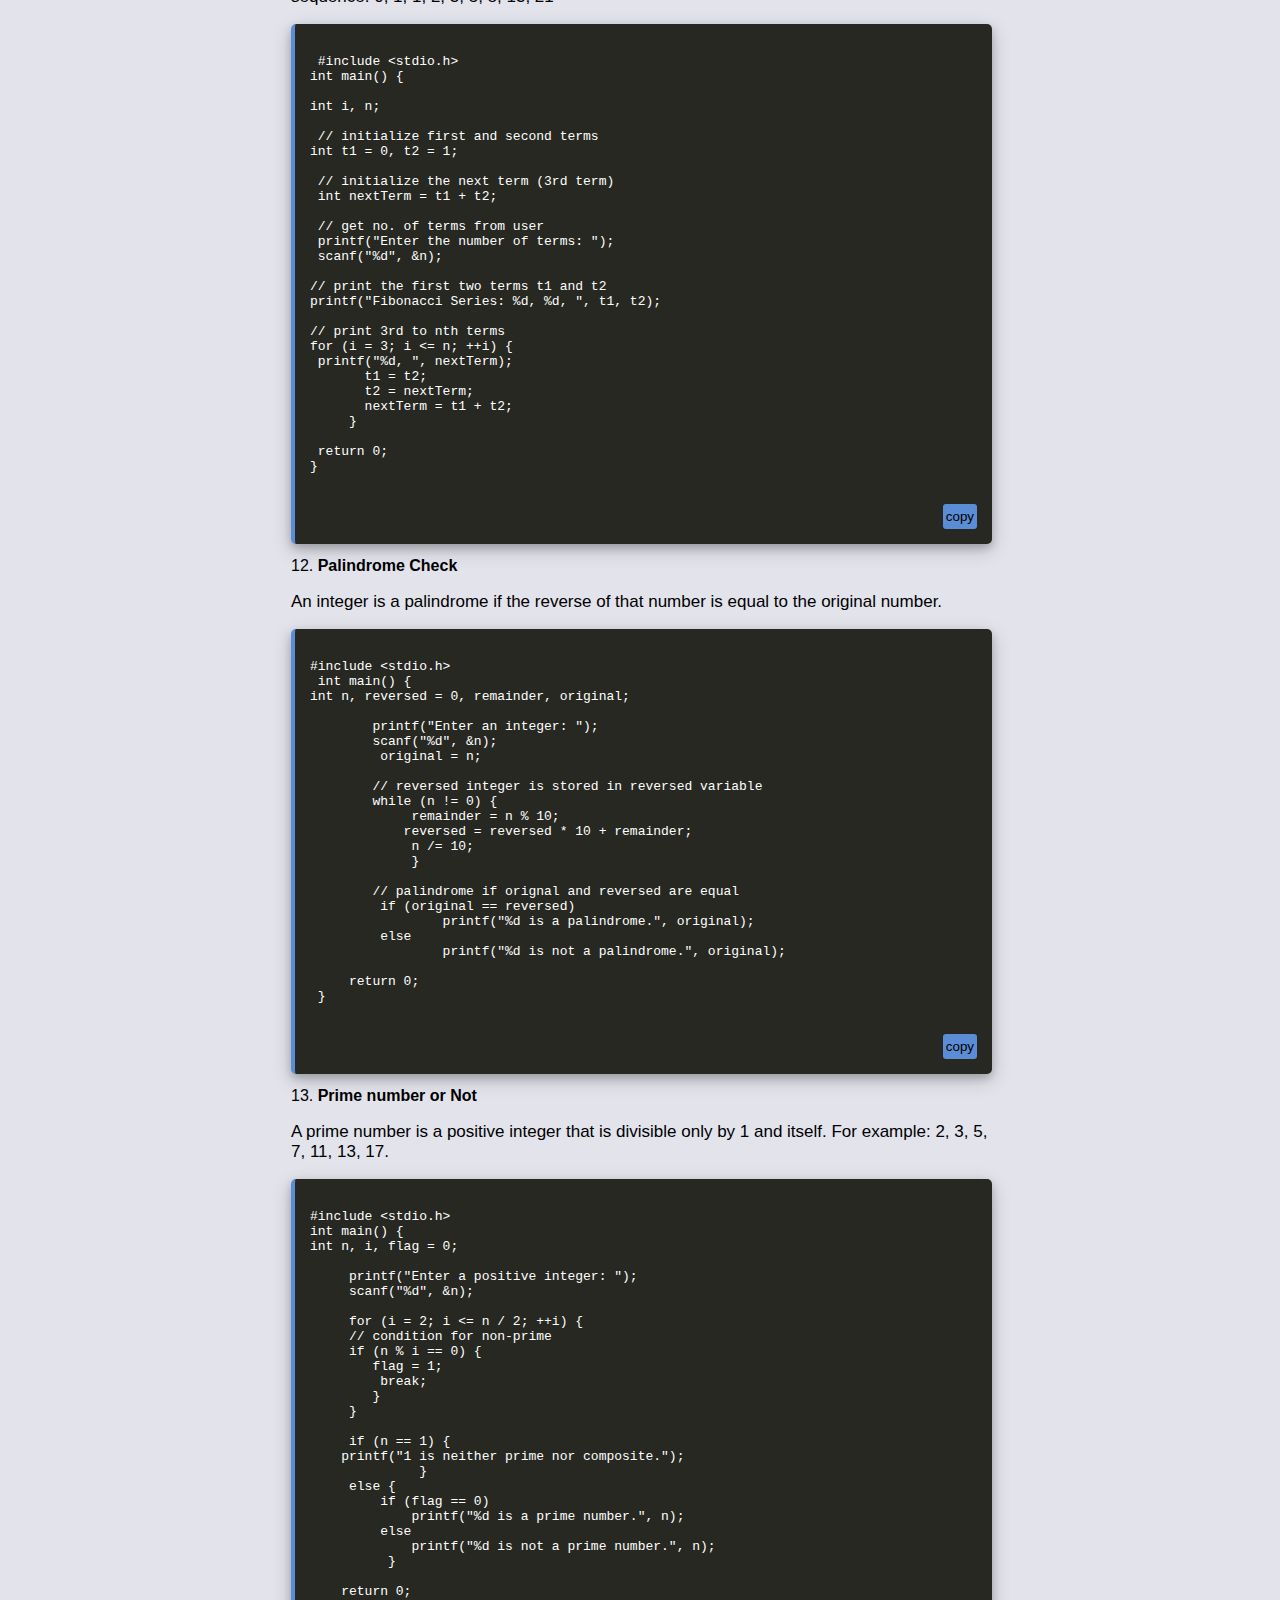
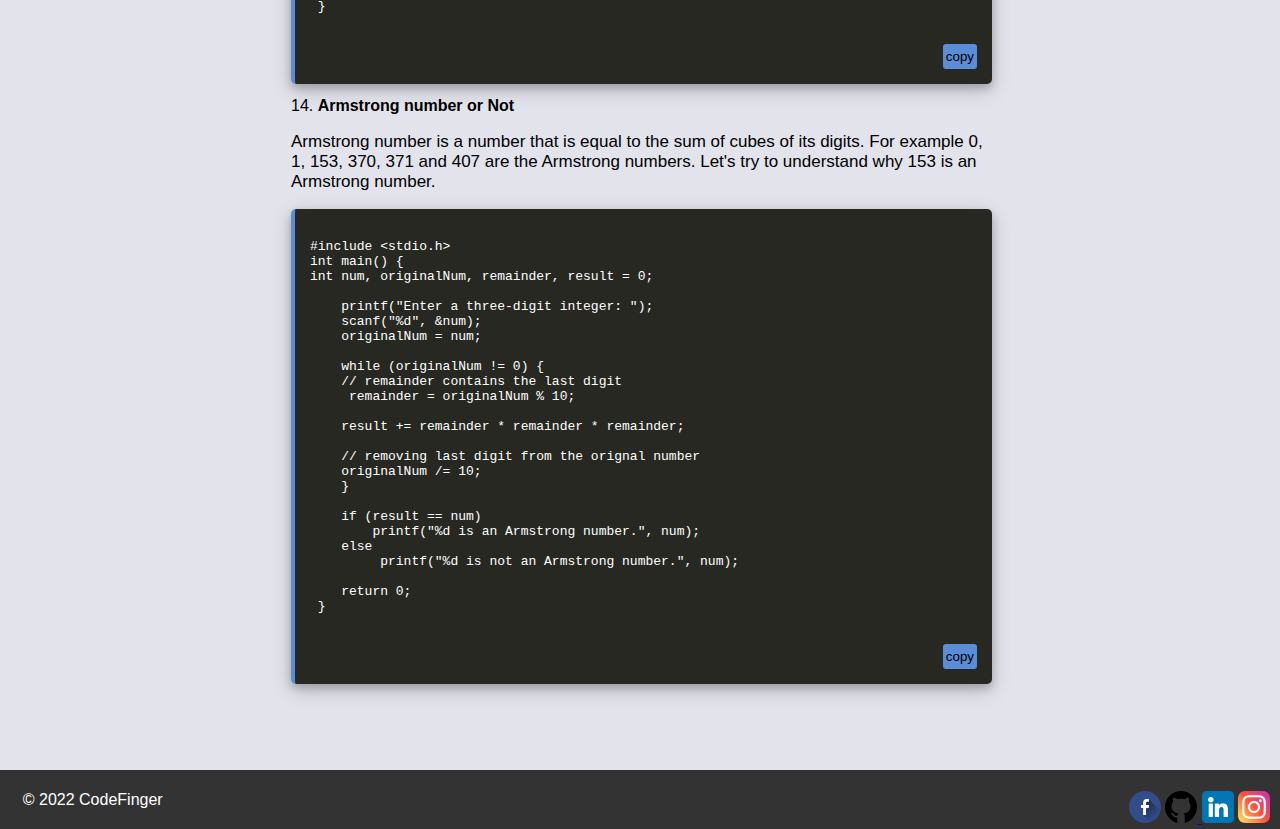
==== commit 3126a0b9: "update on 19 feb" ====
--- a/c_language.html
+++ b/c_language.html
@@ -8,7 +8,7 @@
     <link rel="preconnect" href="https://fonts.googleapis.com">
     <link rel="preconnect" href="https://fonts.gstatic.com" crossorigin>
     <link href="https://fonts.googleapis.com/css2?family=Karla:wght@200&display=swap" rel="stylesheet">
-        <link rel="stylesheet" href="indexpage.css">
+        <link rel="stylesheet" href="./css/indexpage.css">
 
      
     <title>c language</title>
@@ -16,13 +16,13 @@
 
 <body>
     
-    <button onclick="topFunction()" id="myBtn" title="Go to top">Top</button>
+    <button onclick="topFunction()" id="myBtn" title="Go to top">&#8593;</button>
     <nav class="navbar">
         <a href="index.html" target="_self" >
         <div class="logo">
             <span >
               
-                    <img src="finger.png" class="finbtn"/>
+                    <img src="./imges/site-logo/finger.png" class="finbtn"/>
                   
                 </span>
                 
@@ -42,8 +42,20 @@
     </div>
   
         <div class="login-container"><!--buttons for Login/Sign Up-->
-            <button type="submit">Login/Sign Up</button>
-        </div> 
+          
+<div id="mySidenav" class="sidenav">
+    <a href="javascript:void(0)" class="closebtn" onclick="closeNav()">&times;</a>
+    <a href="c_language.html" >C Language</a>
+    <a href="data_structure.html">Data Structure</a>
+    <a href="table.html" >Time complexity</a>
+    <a href="##" >Books</a>
+    <a href="feedback.html">Feedback</a>
+    <a href="##" >Login</a>
+  </div>
+  
+
+  <span class="hambgr" style="font-size:30px;cursor:pointer" onclick="openNav()">&#9776;</span>
+        </div>  
 
 
         <div class="linksection">
@@ -64,6 +76,9 @@
                 <a href="#section14" class="link">Armstrong number or Not</a>
             </div>
             </div>
+
+
+        
         
     </nav>
       
@@ -79,7 +94,7 @@
  <div class="container1">
     <ol>
         <li><b id="section1">Your First C Program </b>
-            <p class="detail">#include <stdio.h>, stdio is the library where the function printf is defined. printf is used for generating output. Before using this function, we have to first include the required file, also known as a header file (.h).
+            <p class="detail">#include &lt;stdio.h&gt;, stdio is the library where the function printf is defined. printf is used for generating output. Before using this function, we have to first include the required file, also known as a header file (.h).
 
                 You can also create your own functions, group them in header files and declare them at the top of the program to use them. To include a file in a program, use pre-processor directive</p>
                 
@@ -99,7 +114,7 @@
 
             
   <li><b id="section2">Print integer (User Input)</b>
-    <p class="detail">Lorem, ipsum dolor sit amet consectetur adipisicing elit. Optio quae error consequatur eum repellat, sequi unde dolorum delectus omnis! Praesentium, error quisquam temporibus exercitationem iure minus pariatur labore minima iste.</p>
+    <p class="detail">In this example, the integer entered by the user is stored in a variable and printed on the screen.</p>
           <pre class="panda"><code id="content-copy2">
  #include &lt;stdio.h&gt;
  int main() {   
@@ -119,7 +134,7 @@
     
 
  <li><b id="section3">Addition of two intger.</b>
-    <p class="detail">Lorem ipsum dolor sit amet consectetur, adipisicing elit. Laborum ex ullam repellat voluptatibus, repudiandae nulla veritatis unde consequuntur similique tenetur labore enim debitis pariatur inventore dolorem dolore? Recusandae, hic molestias.</p>
+    <p class="detail">The addition of two numbers in C language is the arithmetic operation of adding them and printing their sum on the screen. For example, if the input is 5 and 6, the output is 11.</p>
         <pre class="panda"><code id="content-copy3">
             
  #include &lt;stdio.h&gt;
@@ -143,7 +158,7 @@
 
 
  <li><b id="section4">multiply two decimal value (Floting point value)</b>
-    <p class="detail">Lorem ipsum dolor sit, amet consectetur adipisicing elit. Eius rerum sapiente consequatur sed! Ad, eaque! Non labore rem laboriosam ea, distinctio debitis, suscipit, eveniet vel id dolorum accusamus quaerat eos?</p>
+    <p class="detail">In the below program to multiply two floating point numbers, the user is first asked to enter two floating numbers and the input is scanned using the scanf() function and stored in the variables A and B. Then, the variables A and B are multiplied using the arithmetic operator * and the product is stored in the variable product.</p>
           <pre class="panda"><code id="content-copy4">
             
  #include &lt;stdio.h&gt;
@@ -168,7 +183,7 @@
 
 
 <li><b id="section5">swapping of two number using temp veriable</b>
-    <p class="detail">Lorem ipsum dolor sit, amet consectetur adipisicing elit. Voluptas vitae excepturi doloremque eius quae error repudiandae provident amet? Corrupti perspiciatis molestias dolor accusantium error, quaerat animi nesciunt quibusdam expedita maiores!</p>
+    <p class="detail">This program is used to swap values of two variables using the third variable, which is the temporary variable.</p>
     <pre class="panda"><code id="content-copy5">
         
  #include&lt;stdio.h&gt;
@@ -203,8 +218,7 @@
 
 <li><b id="section6">Check Even Or Odd.</b>
     <p class="detail">
-        Lorem ipsum dolor sit amet consectetur adipisicing elit. Sint adipisci numquam ducimus incidunt ex alias, assumenda consequuntur officiis temporibus sit aut magni repudiandae sed recusandae dignissimos quaerat aspernatur nesciunt vitae!
-    </p>
+        If a number is exactly divisible by 2 then its an even number else it is an odd number. In this article we have shared ways( C programs) to check whether the input number is even or odd. 1) Using Modulus operator(%).</p>
     <pre class="panda"><code id="content-copy6">
 #include &lt;stdio.h&gt;
  int main() {
@@ -229,7 +243,7 @@
 
        
 <li><b id="section7">Find the largest among three numbers</b>
-    <p class="detail">Lorem ipsum dolor sit amet consectetur, adipisicing elit. Excepturi iste saepe, cum nobis tenetur ipsa aspernatur neque et, voluptatum repudiandae hic? Esse ullam ad adipisci voluptates commodi sunt obcaecati natus.</p>
+    <p class="detail">To find the largest number among given three numbers in C programming, you have to ask from the user to enter any three number, now start checking which one is the largest using if-else block as shown in the program given below:</p>
     <pre class="panda"><code id="content-copy7">
  #include &lt;stdio.h&gt;
  int main() {
@@ -259,7 +273,7 @@
        </li>
 
  <li><b id="section8">Leap year check</b>
-    <p class="detail">Lorem ipsum, dolor sit amet consectetur adipisicing elit. Quos, aperiam nihil quod, reprehenderit autem optio suscipit iusto saepe facere tenetur sed unde ad ipsa deserunt culpa quasi blanditiis incidunt magni!</p>
+    <p class="detail">A leap year is exactly divisible by 4 except for century years (years ending with 00). The century year is a leap year only if it is perfectly divisible by 400.</p>
         <pre class="panda"><code id="content-copy8">
  #include <stdio.h>
 int main() 
@@ -296,7 +310,7 @@
            </li>
 
 <li><b id="section9">Factorial numbers.</b>
-    <p class="detail">Lorem ipsum dolor sit amet consectetur adipisicing elit. Perspiciatis, id accusantium, quaerat doloremque earum quisquam porro mollitia suscipit dolore iure et quibusdam, hic nulla unde laborum illum sequi facere repellendus?</p>
+    <p class="detail">Factorial numbers.Factorial of a non-negative integer, is multiplication of all integers smaller than or equal to n. For example factorial of 6 is 6*5*4*3*2*1 which is 720.</p>
         <pre class="panda"><code id="content-copy9">
  #include &lt;stdio.h&gt;
 int main()
@@ -327,7 +341,7 @@
 
 
 <li><b id="section10">Multipication table.</b>
-    <p class="detail">Lorem ipsum dolor sit amet consectetur adipisicing elit. Et dolore dicta delectus expedita necessitatibus, incidunt hic commodi, voluptatibus consequatur blanditiis, tenetur suscipit nemo accusamus iusto quia ratione quam optio debitis?</p>
+    <p class="detail">The program below takes an integer input from the user and generates the multiplication tables up to 10. Here, the user input is stored in the int variable n. Then, we use a for loop to print the multiplication table up to 10.</p>
     <pre class="panda"><code id="content-copy10">
  #include &ll;stdio.h&gt;
 int main() {
@@ -347,7 +361,7 @@
 
 
 <li><b id="section11">Fibonacci Sequence</b>
-    <p class="detail">Lorem ipsum dolor sit amet consectetur adipisicing elit. Expedita libero iste, nam architecto omnis asperiores, itaque totam voluptatem vero repellat exercitationem. Omnis expedita perferendis consectetur, dignissimos eum illum labore iusto!</p>
+    <p class="detail">The Fibonacci sequence is a sequence where the next term is the sum of the previous two terms. The first two terms of the Fibonacci sequence are 0 followed by 1. The Fibonacci sequence: 0, 1, 1, 2, 3, 5, 8, 13, 21</p>
     <pre class="panda"><code id="content-copy11">
  #include &lt;stdio.h&gt;
 int main() {
@@ -385,7 +399,7 @@
 
 
 <li><b id="section12">Palindrome Check</b>
-    <p class="detail">Lorem ipsum dolor sit amet consectetur adipisicing elit. Voluptatum, ut. Quam repellat praesentium aliquid dolorum hic? Vero fugit illum, necessitatibus, quam eligendi, alias cum aliquam velit nisi optio ea. Eaque.</p>
+    <p class="detail">An integer is a palindrome if the reverse of that number is equal to the original number.</p>
     <pre class="panda"><code id="content-copy12">
 #include &lt;stdio.h&gt;
  int main() {
@@ -419,7 +433,7 @@
 
 
 <li><b id="section13">Prime number or Not</b>
-    <p class="detail">Lorem ipsum dolor, sit amet consectetur adipisicing elit. Voluptates voluptate quisquam recusandae voluptatem deleniti expedita unde harum vitae enim distinctio autem iure, sed dicta ad corporis voluptatum repellendus officia magnam.</p>
+    <p class="detail">A prime number is a positive integer that is divisible only by 1 and itself. For example: 2, 3, 5, 7, 11, 13, 17.</p>
     <pre class="panda"><code id="content-copy13">
 #include &lt;stdio.h&gt;
 int main() {
@@ -457,7 +471,9 @@
 
 
 <li><b id="section14">Armstrong number or Not</b>
-    <p class="detail">Lorem ipsum dolor sit amet consectetur adipisicing elit. Tenetur dolorum rem repellat aut quidem tempora porro nisi ipsa debitis, fuga quos id eaque perspiciatis at asperiores vel, dignissimos quod enim!</p>
+    <p class="detail">Armstrong number is a number that is equal to the sum of cubes of its digits. For example 0, 1, 153, 370, 371 and 407 are the Armstrong numbers.
+
+        Let's try to understand why 153 is an Armstrong number.</p>
     <pre class="panda"><code id="content-copy14">
 #include &lt;stdio.h&gt;
 int main() {
@@ -496,10 +512,25 @@
  
 </main>
 
-<footer> 
-    <p>THIS WEB PAGE CREATED BY ASHWIN CHIMANKAR @2022<br>
-    <a href="ashwinchimankar@gmail.com">ashwinchimankar@gmail.com</a></p>
-  </footer>
+<footer>
+    &nbsp;&nbsp;&nbsp;&nbsp;
+    <p class="copyright">  &#169;  2022 CodeFinger</p>
+    <div class="media">
+        <span class="fb"> 
+            <a href="##">
+            <img src="./imges/media-img/fb.png" alt="Facebook" class="media-logo"></a> </span>
+        <span class="git">
+            <a href="##">
+             <img src="./imges/media-img/git.png" alt="github" class="media-logo"> </a></span>
+        <span class="linkedin"> 
+            <a href="##">
+            <img src="./imges/media-img/linkedin.png" alt="linkedin" class="media-logo"></a> </span>
+        <span class="insta">
+            <a href="##">
+             <img src="./imges/media-img/insta.png" alt="instagram" class="media-logo"> </a></span>
+    </div>
+</footer>
  </body>
-  <script src="maincode.js"></script>
+  <script src="./js-file/maincode.js"></script>
+ 
  </html>--- a/css/indexpage.css
+++ b/css/indexpage.css
@@ -0,0 +1,500 @@
+
+body,html {padding:0;scroll-behavior: smooth;  }
+
+body {
+  font-family: 'Karla', sans-serif;
+  font-family: 'Open Sans', sans-serif;
+  font-family: 'Roboto', sans-serif;
+  background-color: #e3e3ec;
+ 
+  margin: 0px;
+  padding: 0px;
+  /*background: url('abc.png');*/
+}
+
+
+
+
+
+#myBtn {
+  
+  position: fixed;
+  bottom: 4rem;
+  right: 1rem;
+  font-size: 20px;
+  border: none;
+  background-color:  rgb(91, 141, 214);
+  color: black;
+  cursor: pointer;
+  padding: 15px 30px;
+  border-radius: 5px;
+ 
+}
+
+.navbar {
+  
+ overflow: hidden;
+  background-color: #333;
+  position:fixed;
+  height: 70px;
+  top: 0;
+  width: 100%;
+}
+.navelement{
+  float: none;
+  position: absolute;
+  top: 50%;
+  left: 50%;
+  transform: translate(-50%, -50%);
+}
+
+
+
+/* Hambargur Sidebar*/
+.sidenav {
+  height: 100%;
+  width: 0;
+  position: fixed;
+  z-index: 1;
+  top: 0;
+  left: 0;
+  background-color:  rgb(91, 141, 214);
+  overflow-x: hidden;
+  transition: 0.5s;
+  padding-top: 60px;
+}
+
+.sidenav a {
+  padding: 8px 8px 8px 32px;
+  text-decoration: none;
+  font-size: 25px;
+  color: #111;
+  display: block;
+  transition: 0.3s;
+}
+
+.sidenav a:hover {
+  color: #f1f1f1;
+}
+
+.sidenav .closebtn {
+  position: absolute;
+  top: 0;
+  right: 25px;
+  font-size: 36px;
+  margin-left: 50px;
+}
+
+@media screen and (max-height: 450px) {
+  .sidenav {padding-top: 50px;}
+  .sidenav a {font-size: 18px;}
+}
+
+
+.login-container{
+  float: right;
+
+ padding: 0rem 0.5rem;
+  margin-top: 18px;
+  margin-right: 16px;
+  background: rgb(127, 147, 236);
+ 
+  border: none;
+  cursor: pointer;
+  border-radius: 5px;
+}
+
+.logo{
+  
+  float: left;
+  color: #f2f2f2;
+  padding-left: 1rem;
+    padding-top: 0.8rem;
+}
+.logoname{
+  float: right;
+  
+}
+
+.finger{
+  height: 3rem;
+}
+
+.detail{
+  font-style: normal;
+  font-size: 17px;
+}
+
+.linksection {
+  position: fixed;
+  left: 0;
+  text-align: end;
+ background-color: rgb(91, 141, 214); 
+  width: 250px;
+  margin: 35px 0px;
+
+}
+.link{
+  border-radius: 3px;
+  margin: 0px 3px;
+  text-align: left;
+ 
+}
+.linksection a{
+  text-decoration: none;
+  color:white;
+  
+  
+}
+
+.linksection a:hover{
+  background: #ddd;
+  color: black;
+}
+
+
+.linksection a {
+  float: left;
+  display: block;
+  color: #f2f2f2;
+  text-align: left;
+  padding: 14px 10px;
+  text-decoration: none;
+  font-size: 17px;
+  
+}
+#linksec{
+  overflow-y: scroll;
+  overflow-x: hidden;
+  height: 90%;
+}
+
+
+
+.panda{
+ 
+  background: #272822;
+  color: rgb(255, 255, 255);
+  border-radius: 5px;
+  padding-left: 15px;
+  padding-right: 15px;
+  padding-bottom: 15px;
+  padding-top: 15px;
+  overflow: auto;
+  border-left: 4px solid  rgb(91, 141, 214);
+ box-shadow: 0 4px 8px 0 rgba(0, 0, 0, 0.2), 0 6px 20px 0 rgba(0, 0, 0, 0.19);
+  
+}
+.btn{
+  float: right;
+  border-radius: 3px;
+  border: none;
+  padding: 5px 3px;
+  background-color: rgb(91, 141, 214);
+  
+}
+.btn:hover{
+  cursor: pointer;
+  background-color: #45a049;
+}
+
+
+.navelement a {
+  float: left;
+  display: block;
+  color: #f2f2f2;
+  text-align: center;
+  padding: 14px 16px;
+  text-decoration: none;
+  font-size: 17px;
+}
+
+.navelement a:hover {
+  background: #ddd;
+  color: black;
+  border-bottom: 4px solid  rgb(91, 141, 214);
+}
+
+ol{
+  padding-left: 3px;
+  list-style-position: inside;
+}
+
+.container1{
+  /* background-color: red; */
+  width: 55vw;
+  padding: 70px 50px;
+  margin: auto;
+  list-style-position: inside;
+  
+  /*font-family: 'Roboto', sans-serif;
+  font-weight: bold;*/
+}
+
+
+/*form start*/
+
+.img{
+  background-image: url('../imges/win-background.jpg');
+  background-repeat: no-repeat;
+  background-attachment: fixed;  
+  background-size: cover;
+padding: 5rem 0rem;
+}
+
+input[type=text],input[type=email], select, textarea {
+  width: 100%;
+  padding: 12px;
+  border: 1px solid #ccc;
+  border-radius: 4px;
+  box-sizing: border-box;
+  margin-top: 6px;
+  margin-bottom: 16px;
+  resize: vertical;
+}
+
+input[type=submit] , input[type=reset] {
+  background-color:rgb(91, 141, 214);
+  color: white;
+  padding: 12px 20px;
+  border: none;
+  border-radius: 4px;
+  cursor: pointer;
+}
+
+input[type=submit ]:hover {
+  background-color: #45a049;
+}
+
+.form-container {
+  width: 50%;
+  margin: auto;
+  border-radius: 5px;
+  background-color: #f2f2f2;
+  padding: 20px;
+}
+
+
+/*query for code font size*/ 
+  @media screen and (max-width: 550px){
+    .container1{ font-size: 12px ; }
+  }
+  
+/*query for code detail font size*/
+  @media screen and (max-width: 550px){
+    .detail{ font-size: 15px ; }
+  }
+
+/*for container size*/
+  @media screen and (max-width: 260px){
+    .container1{ width: auto ; padding: 70px 8px; }
+  }
+
+@media screen and (max-width: 550px){
+  .container1{ width: auto ; margin: auto; padding: 70px 10px;}
+}
+
+@media screen and (max-width: 550px){
+  .container1{ width: auto ; margin: auto; padding: 70px 10px;}
+}
+
+@media screen and (max-width: 1000px){
+  .container1{ width: auto  ; margin: auto; padding: 70px 10px; }
+}
+/*form Container*/
+@media screen and (max-width: 550px){
+  .form-container{ width: 80%;}
+}
+
+
+
+
+@media screen and (max-width: 610px){
+  #myBtn{ padding: 8px 0.7rem; font-size: 20px;}
+}
+
+
+
+
+
+
+
+
+@media screen and (max-width: 500px){
+  .media-logo{ height: 1.2rem;}
+}
+
+
+
+@media screen and (max-width: 650px){
+  .hambgr{ font-size: 25px !important;
+  padding: 0px 1px;}
+}
+
+@media screen and (max-width: 400px){
+  .hambgr{ font-size: 20px !important;
+  padding: 0px 1px;}
+}
+
+@media screen and (max-width: 650px){
+  .login-container{ margin-top: 15px !important;}
+}
+
+@media screen and (max-width: 400px){
+  .login-container{margin-top: 30px !important;
+  }
+}
+
+
+
+
+@media screen and (max-width: 650px){
+  .logo{ padding-left: 5px; padding-top: 10px;}
+}
+
+
+@media screen and (max-width: 650px){
+  .logoname{ font-size: 14px;}
+}
+
+
+
+@media screen and (max-width: 500px){
+  .media-logo{ height: 1.2rem !important;}
+}
+
+
+/*for size bar */
+
+@media screen and (max-width : 1920px){
+  .linksection{
+  visibility:visible;
+  }
+}
+@media screen and (max-width : 1000px){
+ 
+ .linksection{
+  visibility:hidden;
+  }
+}
+
+
+
+
+@media screen and (max-width : 1920px){
+  .navelement{
+  visibility:visible;
+  }
+}
+@media screen and (max-width : 800px){
+ 
+ .navelement{
+  visibility:hidden;
+  }
+}
+
+
+
+@media screen and (max-width : 1920px){
+  .login-container{
+  visibility:hidden;
+  }
+}
+@media screen and (max-width : 800px){
+ 
+ .login-container{
+  visibility:visible;
+  }
+}
+
+
+
+
+
+
+
+
+footer {
+  display: flex;
+  justify-content: left;
+  padding: 5px;
+  background-color: rgb(51 51 51);
+  color: #fff;
+}
+
+.media{
+position: absolute;
+right: 10px;
+margin-top: 1rem;
+}
+.media-logo{
+  background-repeat: no-repeat;
+height: 2rem;
+width: auto;
+}
+
+
+
+
+
+
+
+
+
+
+
+
+
+
+
+
+
+
+
+
+
+
+
+
+
+
+
+
+
+
+
+
+
+
+
+
+
+
+
+
+
+
+
+
+
+
+
+
+
+
+
+
+
+
+
+
+
+
+
+
+
+
+
+
+
+
